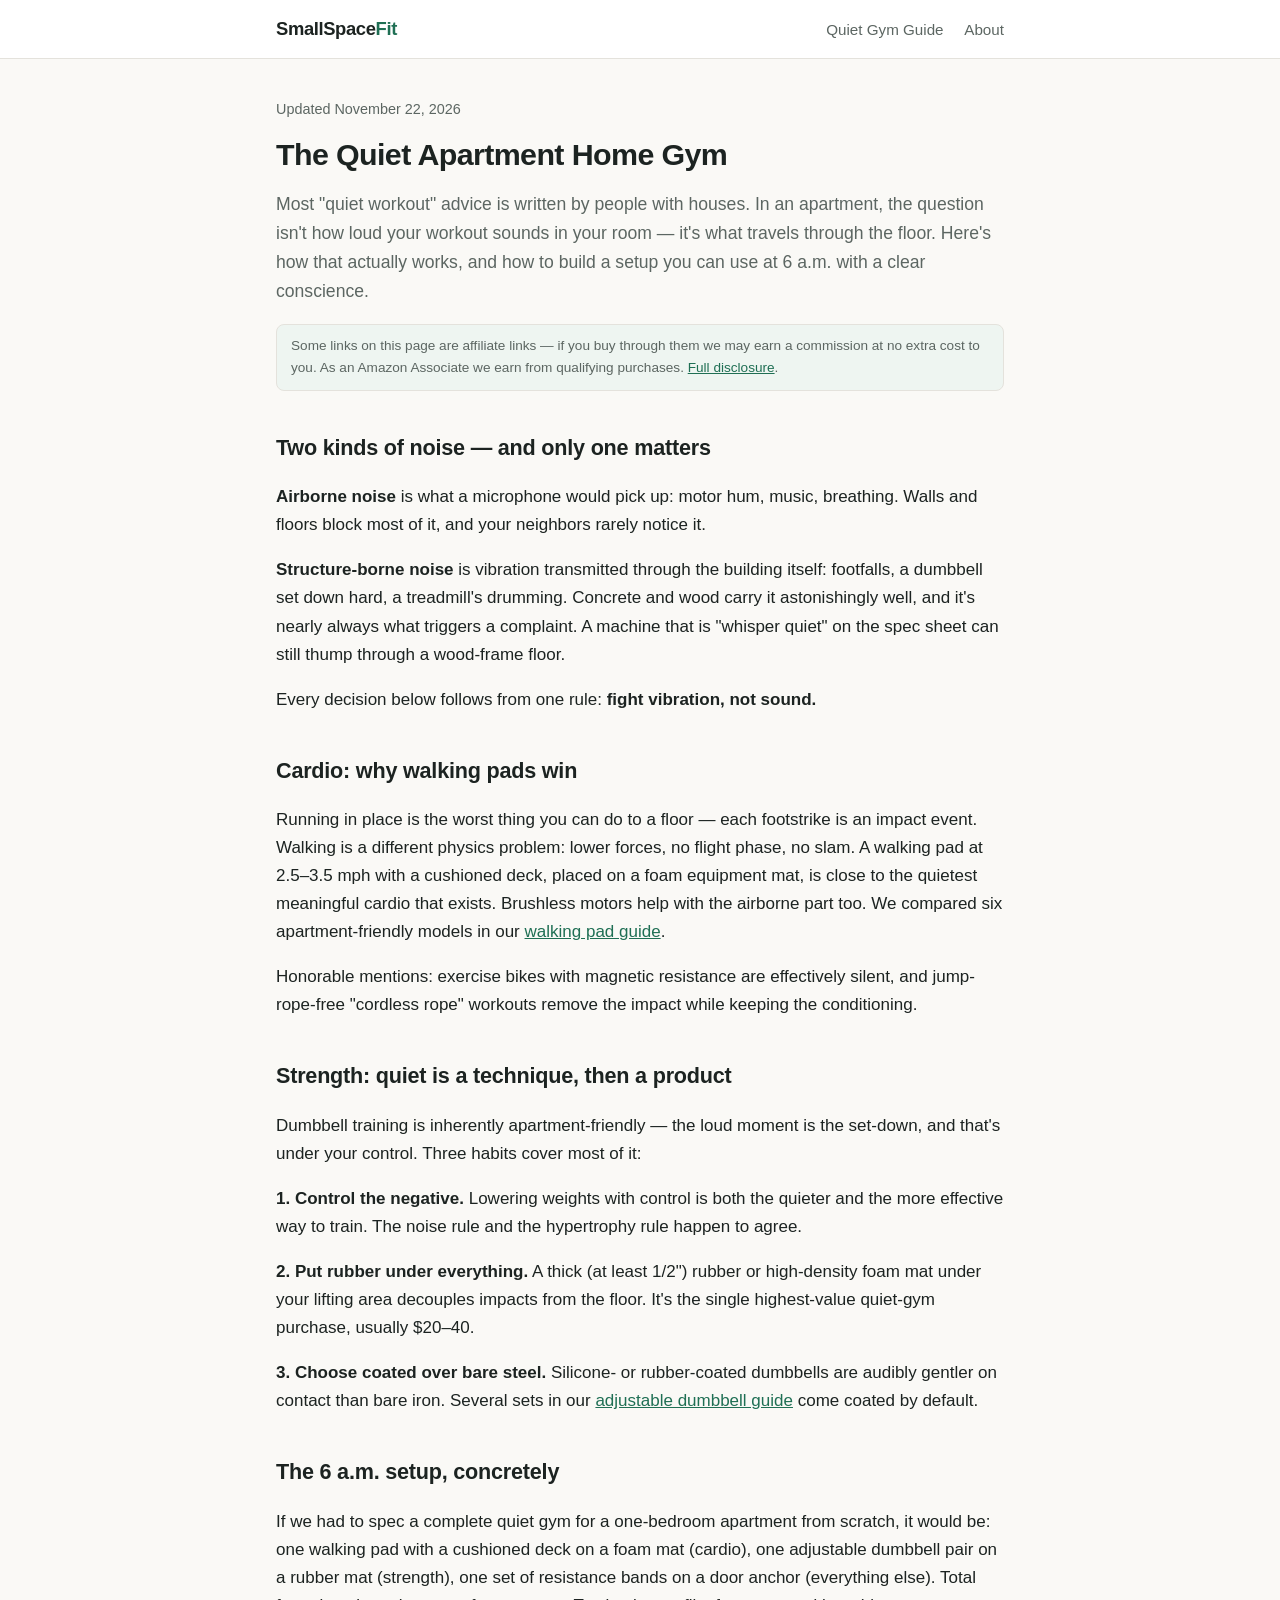
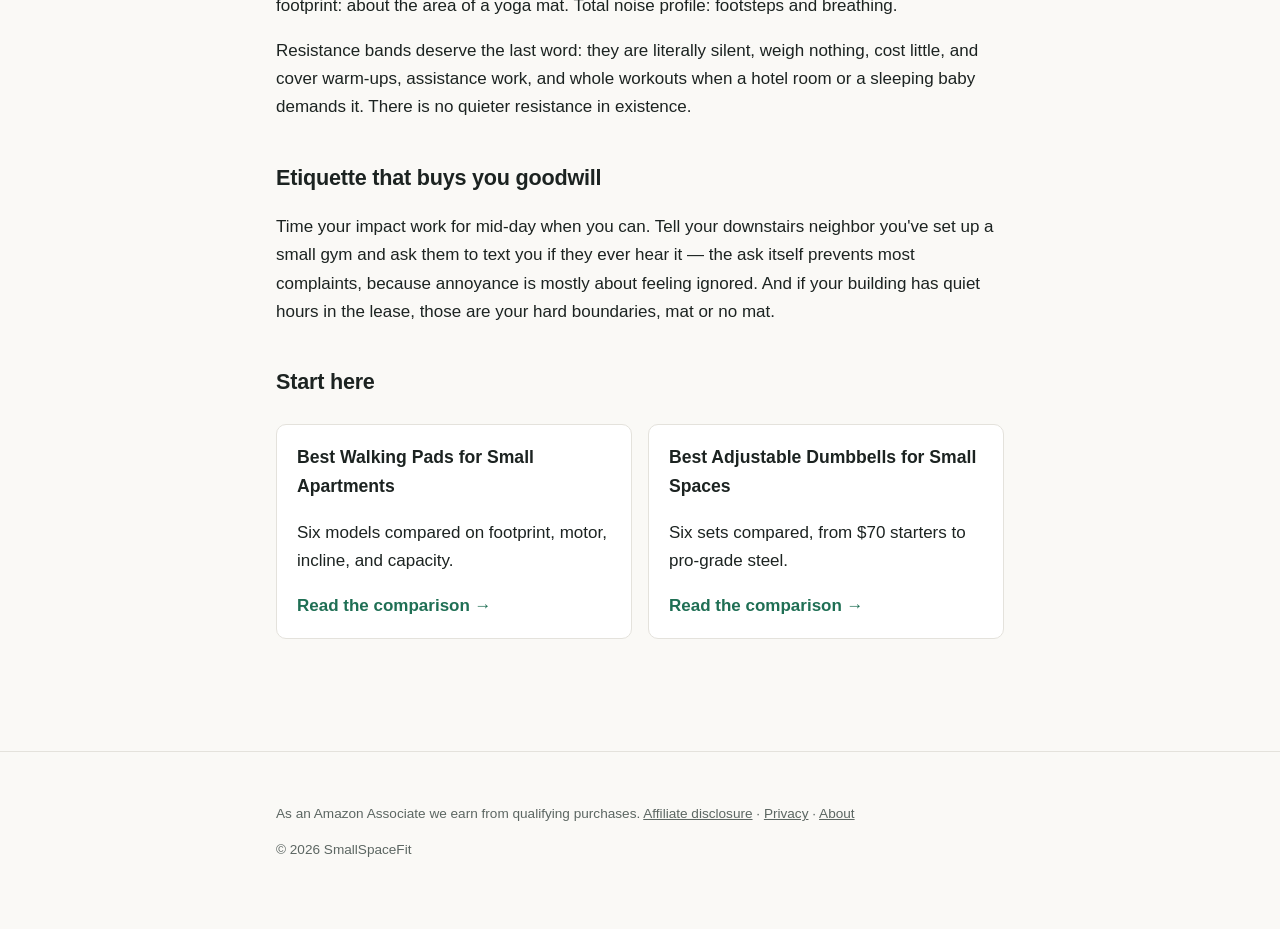
==== quiet-apartment-home-gym/index.html @ 3455dc99 "SmallSpaceFit v1: walking pads + adjustable dumbbells guides, quiet gym hub Co-Authored-By: Claude F" ====
<!DOCTYPE html>
<html lang="en">
<head>
<meta charset="utf-8">
<meta name="viewport" content="width=device-width, initial-scale=1">
<title>The Quiet Apartment Home Gym: What Neighbors Actually Hear</title>
<meta name="description" content="What makes workout gear loud in an apartment, what your downstairs neighbors actually hear, and how to build a home gym you can use at 6 a.m. without complaints.">
<link rel="canonical" href="https://s-laszlos-afk.github.io/smallspacefit/quiet-apartment-home-gym/">
<meta property="og:title" content="The Quiet Apartment Home Gym">
<meta property="og:description" content="How to work out in an apartment without a noise complaint.">
<meta property="og:type" content="article">
<link rel="stylesheet" href="../assets/style.css">
<script type="application/ld+json">
{
  "@context": "https://schema.org",
  "@type": "Article",
  "headline": "The Quiet Apartment Home Gym: What Neighbors Actually Hear",
  "datePublished": "2026-11-22",
  "dateModified": "2026-11-22",
  "author": { "@type": "Organization", "name": "SmallSpaceFit" }
}
</script>
</head>
<body>
<header class="site">
  <div class="site-inner">
    <a class="brand" href="../">SmallSpace<span>Fit</span></a>
    <nav class="main">
      <a href="./">Quiet Gym Guide</a>
      <a href="../about/">About</a>
    </nav>
  </div>
</header>
<main>
  <p class="meta">Updated November 22, 2026</p>
  <h1>The Quiet Apartment Home Gym</h1>
  <p class="lead">Most "quiet workout" advice is written by people with houses. In an apartment, the question isn't how loud your workout sounds in your room — it's what travels through the floor. Here's how that actually works, and how to build a setup you can use at 6 a.m. with a clear conscience.</p>

  <div class="disclosure">Some links on this page are affiliate links — if you buy through them we may earn a commission at no extra cost to you. As an Amazon Associate we earn from qualifying purchases. <a href="../affiliate-disclosure/">Full disclosure</a>.</div>

  <h2>Two kinds of noise — and only one matters</h2>
  <p><strong>Airborne noise</strong> is what a microphone would pick up: motor hum, music, breathing. Walls and floors block most of it, and your neighbors rarely notice it.</p>
  <p><strong>Structure-borne noise</strong> is vibration transmitted through the building itself: footfalls, a dumbbell set down hard, a treadmill's drumming. Concrete and wood carry it astonishingly well, and it's nearly always what triggers a complaint. A machine that is "whisper quiet" on the spec sheet can still thump through a wood-frame floor.</p>
  <p>Every decision below follows from one rule: <strong>fight vibration, not sound.</strong></p>

  <h2>Cardio: why walking pads win</h2>
  <p>Running in place is the worst thing you can do to a floor — each footstrike is an impact event. Walking is a different physics problem: lower forces, no flight phase, no slam. A walking pad at 2.5–3.5 mph with a cushioned deck, placed on a foam equipment mat, is close to the quietest meaningful cardio that exists. Brushless motors help with the airborne part too. We compared six apartment-friendly models in our <a href="../best-walking-pads-small-apartments/">walking pad guide</a>.</p>
  <p>Honorable mentions: exercise bikes with magnetic resistance are effectively silent, and jump-rope-free "cordless rope" workouts remove the impact while keeping the conditioning.</p>

  <h2>Strength: quiet is a technique, then a product</h2>
  <p>Dumbbell training is inherently apartment-friendly — the loud moment is the set-down, and that's under your control. Three habits cover most of it:</p>
  <p><strong>1. Control the negative.</strong> Lowering weights with control is both the quieter and the more effective way to train. The noise rule and the hypertrophy rule happen to agree.</p>
  <p><strong>2. Put rubber under everything.</strong> A thick (at least 1/2") rubber or high-density foam mat under your lifting area decouples impacts from the floor. It's the single highest-value quiet-gym purchase, usually $20–40.</p>
  <p><strong>3. Choose coated over bare steel.</strong> Silicone- or rubber-coated dumbbells are audibly gentler on contact than bare iron. Several sets in our <a href="../best-adjustable-dumbbells-small-spaces/">adjustable dumbbell guide</a> come coated by default.</p>

  <h2>The 6 a.m. setup, concretely</h2>
  <p>If we had to spec a complete quiet gym for a one-bedroom apartment from scratch, it would be: one walking pad with a cushioned deck on a foam mat (cardio), one adjustable dumbbell pair on a rubber mat (strength), one set of resistance bands on a door anchor (everything else). Total footprint: about the area of a yoga mat. Total noise profile: footsteps and breathing.</p>
  <p>Resistance bands deserve the last word: they are literally silent, weigh nothing, cost little, and cover warm-ups, assistance work, and whole workouts when a hotel room or a sleeping baby demands it. There is no quieter resistance in existence.</p>

  <h2>Etiquette that buys you goodwill</h2>
  <p>Time your impact work for mid-day when you can. Tell your downstairs neighbor you've set up a small gym and ask them to text you if they ever hear it — the ask itself prevents most complaints, because annoyance is mostly about feeling ignored. And if your building has quiet hours in the lease, those are your hard boundaries, mat or no mat.</p>

  <h2>Start here</h2>
  <div class="cards">
    <div class="card">
      <h3>Best Walking Pads for Small Apartments</h3>
      <p>Six models compared on footprint, motor, incline, and capacity.</p>
      <a class="cta" href="../best-walking-pads-small-apartments/">Read the comparison →</a>
    </div>
    <div class="card">
      <h3>Best Adjustable Dumbbells for Small Spaces</h3>
      <p>Six sets compared, from $70 starters to pro-grade steel.</p>
      <a class="cta" href="../best-adjustable-dumbbells-small-spaces/">Read the comparison →</a>
    </div>
  </div>
</main>
<footer class="site">
  <div class="site-inner">
    <p>As an Amazon Associate we earn from qualifying purchases. <a href="../affiliate-disclosure/">Affiliate disclosure</a> · <a href="../privacy/">Privacy</a> · <a href="../about/">About</a></p>
    <p>© <span id="year">2026</span> SmallSpaceFit</p>
  </div>
</footer>
<script src="../assets/site.js"></script>
</body>
</html>
---- assets/style.css ----
:root {
  --bg: #faf9f6;
  --surface: #ffffff;
  --ink: #1c2321;
  --muted: #5c6662;
  --accent: #1f6f54;
  --accent-ink: #ffffff;
  --border: #e4e2dc;
  --badge-bg: #eef5f1;
  --max: 760px;
}
@media (prefers-color-scheme: dark) {
  :root {
    --bg: #151a18;
    --surface: #1d2422;
    --ink: #e8ebe9;
    --muted: #9aa5a0;
    --accent: #4fb08c;
    --accent-ink: #0d1411;
    --border: #2b3330;
    --badge-bg: #223029;
  }
}
* { box-sizing: border-box; }
html { -webkit-text-size-adjust: 100%; }
body {
  margin: 0;
  background: var(--bg);
  color: var(--ink);
  font-family: -apple-system, BlinkMacSystemFont, "Segoe UI", Roboto, Helvetica, Arial, sans-serif;
  line-height: 1.65;
  font-size: 17px;
}
header.site {
  border-bottom: 1px solid var(--border);
  background: var(--surface);
}
.site-inner {
  max-width: var(--max);
  margin: 0 auto;
  padding: 14px 16px;
  display: flex;
  align-items: baseline;
  justify-content: space-between;
  gap: 12px;
  flex-wrap: wrap;
}
.brand { font-weight: 800; font-size: 1.15rem; letter-spacing: -0.02em; color: var(--ink); text-decoration: none; }
.brand span { color: var(--accent); }
nav.main a { color: var(--muted); text-decoration: none; margin-left: 16px; font-size: 0.95rem; }
nav.main a:hover { color: var(--accent); }
main { max-width: var(--max); margin: 0 auto; padding: 24px 16px 48px; }
h1 { font-size: 1.9rem; line-height: 1.2; letter-spacing: -0.02em; margin: 0.4em 0; }
h2 { font-size: 1.35rem; margin-top: 1.8em; letter-spacing: -0.01em; }
h3 { font-size: 1.1rem; margin-top: 1.5em; }
a { color: var(--accent); }
.meta { color: var(--muted); font-size: 0.9rem; }
.disclosure {
  background: var(--badge-bg);
  border: 1px solid var(--border);
  border-radius: 8px;
  padding: 10px 14px;
  font-size: 0.85rem;
  color: var(--muted);
  margin: 18px 0;
}
.lead { font-size: 1.1rem; color: var(--muted); }
.table-wrap { overflow-x: auto; margin: 20px -16px; padding: 0 16px; }
table { border-collapse: collapse; width: 100%; min-width: 560px; font-size: 0.92rem; background: var(--surface); border: 1px solid var(--border); border-radius: 8px; }
th, td { text-align: left; padding: 10px 12px; border-bottom: 1px solid var(--border); vertical-align: top; }
th { font-size: 0.8rem; text-transform: uppercase; letter-spacing: 0.04em; color: var(--muted); }
tr:last-child td { border-bottom: none; }
.badge {
  display: inline-block;
  background: var(--badge-bg);
  color: var(--accent);
  font-size: 0.75rem;
  font-weight: 700;
  padding: 2px 8px;
  border-radius: 999px;
  text-transform: uppercase;
  letter-spacing: 0.04em;
}
.product {
  background: var(--surface);
  border: 1px solid var(--border);
  border-radius: 10px;
  padding: 18px 20px;
  margin: 22px 0;
}
.product h3 { margin: 0 0 4px; }
.product .tier { color: var(--muted); font-size: 0.9rem; margin-bottom: 8px; }
.pros-cons { display: flex; gap: 20px; flex-wrap: wrap; margin: 12px 0; }
.pros-cons ul { margin: 6px 0; padding-left: 20px; font-size: 0.95rem; }
.pros-cons strong { font-size: 0.85rem; text-transform: uppercase; letter-spacing: 0.04em; color: var(--muted); }
a.buy {
  display: inline-block;
  background: var(--accent);
  color: var(--accent-ink);
  font-weight: 700;
  text-decoration: none;
  padding: 10px 18px;
  border-radius: 8px;
  font-size: 0.95rem;
  margin-top: 6px;
}
a.buy:hover { filter: brightness(1.08); }
.cards { display: grid; grid-template-columns: 1fr; gap: 16px; margin: 24px 0; }
@media (min-width: 600px) { .cards { grid-template-columns: 1fr 1fr; } }
.card {
  background: var(--surface);
  border: 1px solid var(--border);
  border-radius: 10px;
  padding: 18px 20px;
}
.card h2, .card h3 { margin-top: 0; }
.card a.cta { font-weight: 700; text-decoration: none; }
footer.site {
  border-top: 1px solid var(--border);
  margin-top: 40px;
  padding: 24px 16px 40px;
  color: var(--muted);
  font-size: 0.85rem;
}
footer.site .site-inner { display: block; }
footer.site a { color: var(--muted); }
.faq dt { font-weight: 700; margin-top: 16px; }
.faq dd { margin: 4px 0 0; color: var(--muted); }
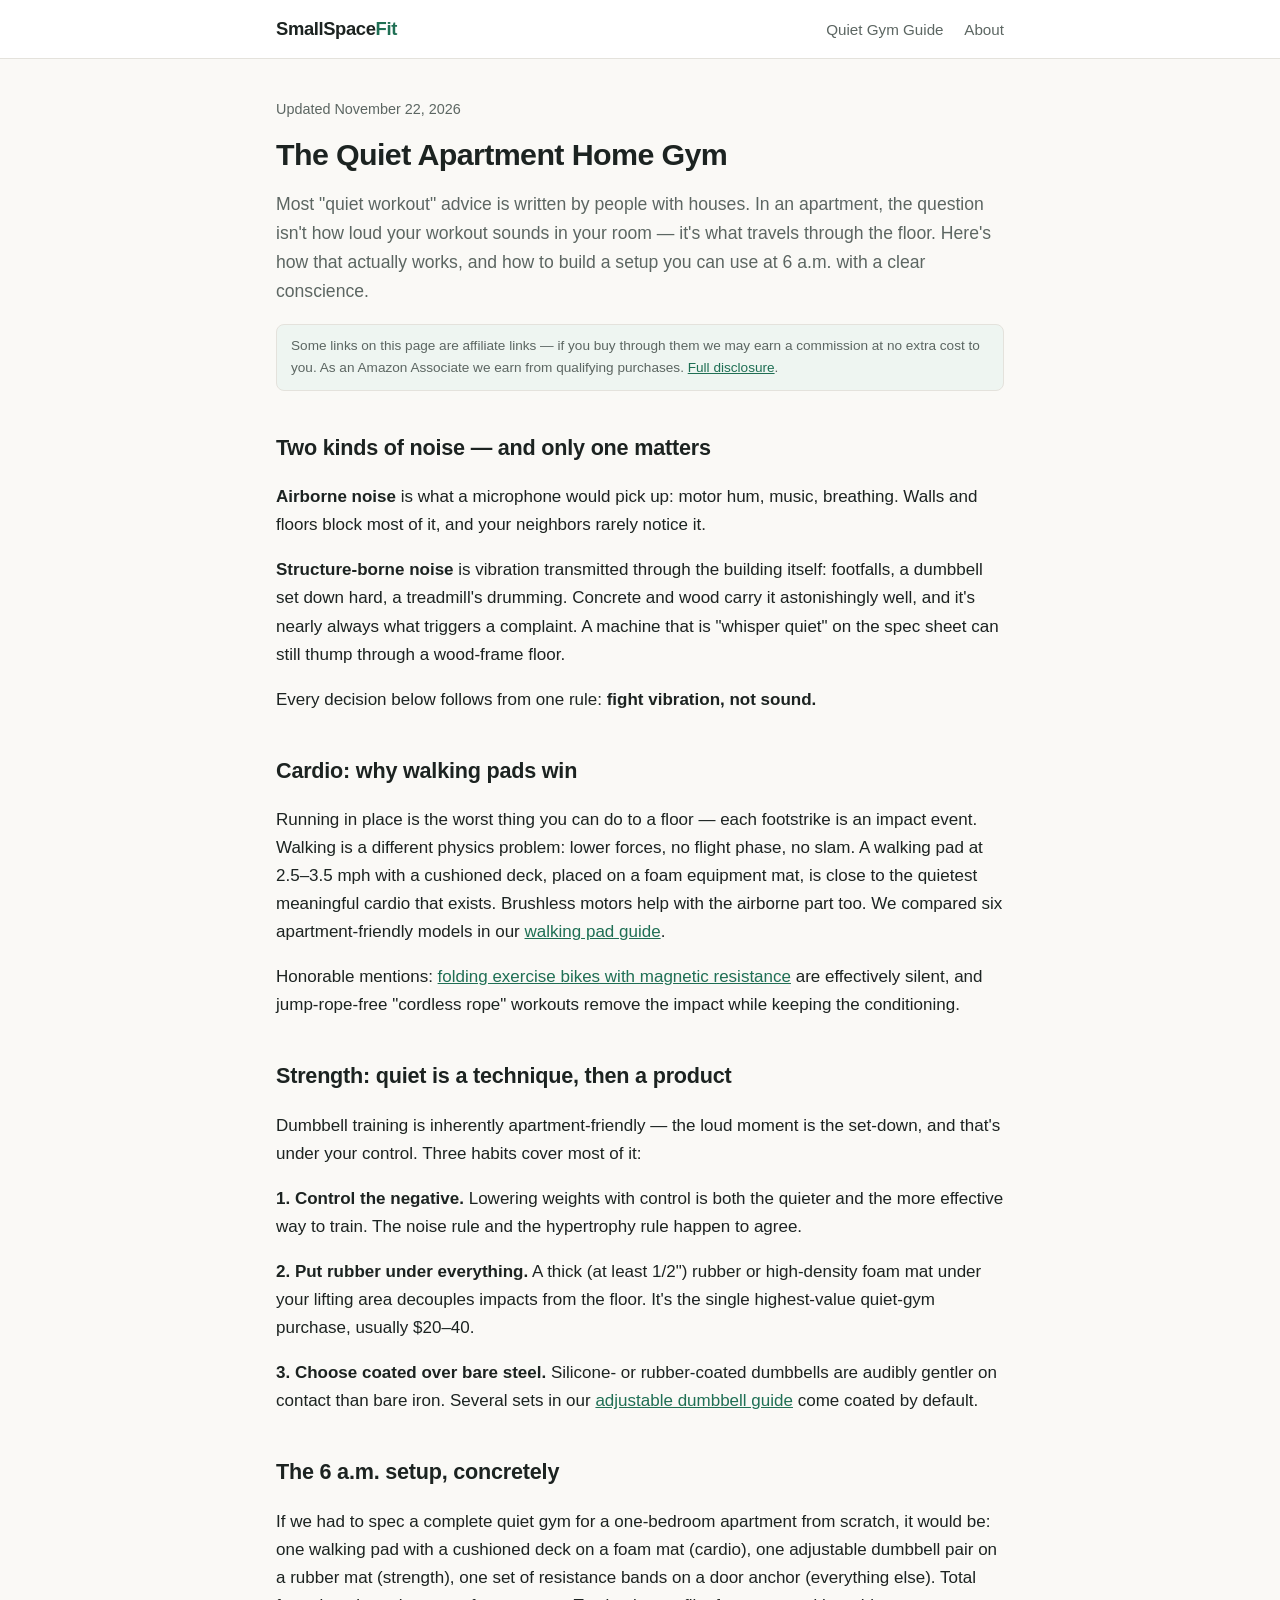
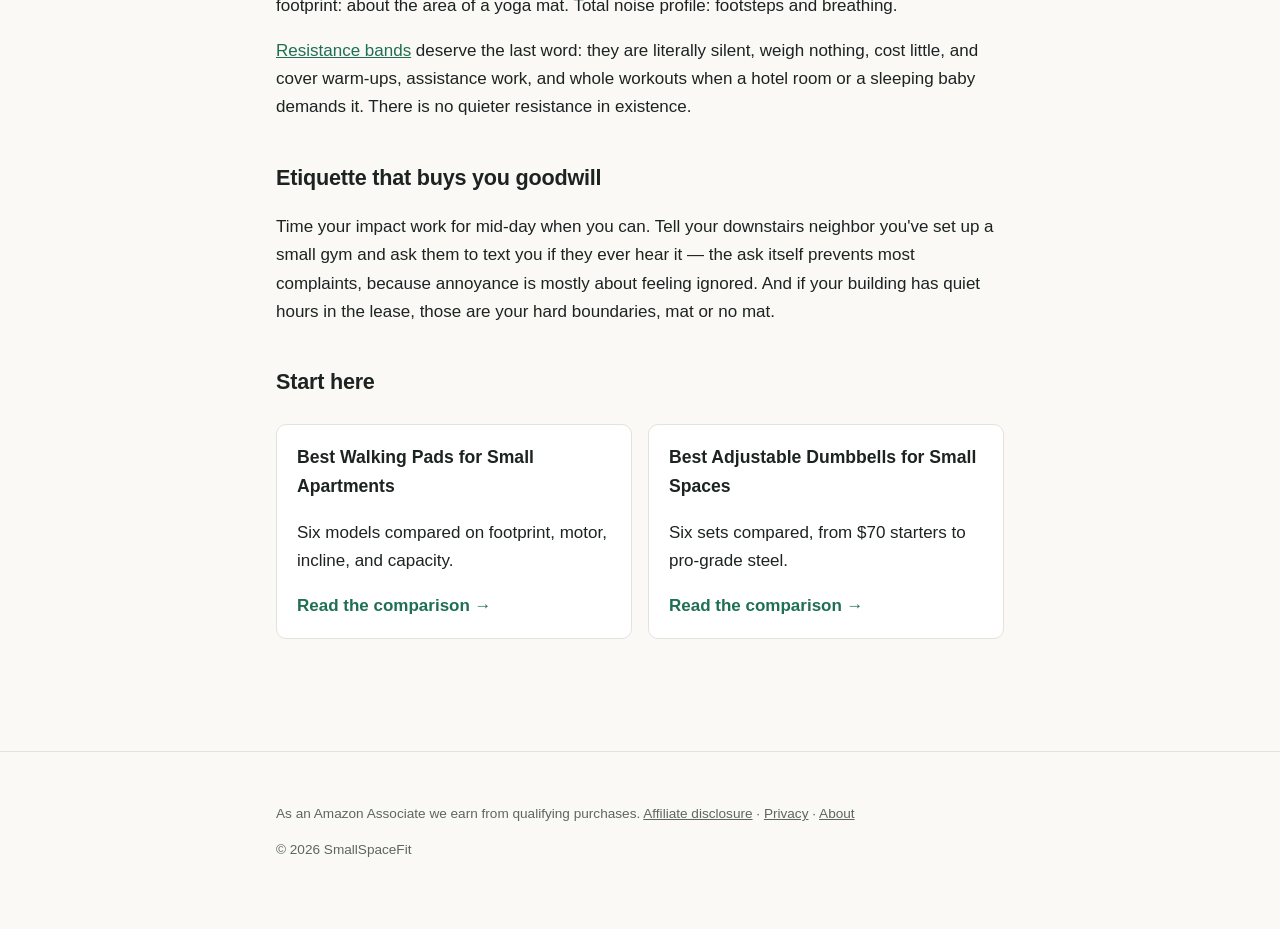
==== commit fa78abfa: "Add compact exercise bikes and resistance bands guides Co-Authored-By: Claude Fable 5 <noreply@anthr" ====
--- a/quiet-apartment-home-gym/index.html
+++ b/quiet-apartment-home-gym/index.html
@@ -45,7 +45,7 @@
 
   <h2>Cardio: why walking pads win</h2>
   <p>Running in place is the worst thing you can do to a floor — each footstrike is an impact event. Walking is a different physics problem: lower forces, no flight phase, no slam. A walking pad at 2.5–3.5 mph with a cushioned deck, placed on a foam equipment mat, is close to the quietest meaningful cardio that exists. Brushless motors help with the airborne part too. We compared six apartment-friendly models in our <a href="../best-walking-pads-small-apartments/">walking pad guide</a>.</p>
-  <p>Honorable mentions: exercise bikes with magnetic resistance are effectively silent, and jump-rope-free "cordless rope" workouts remove the impact while keeping the conditioning.</p>
+  <p>Honorable mentions: <a href="../best-compact-exercise-bikes-apartments/">folding exercise bikes with magnetic resistance</a> are effectively silent, and jump-rope-free "cordless rope" workouts remove the impact while keeping the conditioning.</p>
 
   <h2>Strength: quiet is a technique, then a product</h2>
   <p>Dumbbell training is inherently apartment-friendly — the loud moment is the set-down, and that's under your control. Three habits cover most of it:</p>
@@ -55,7 +55,7 @@
 
   <h2>The 6 a.m. setup, concretely</h2>
   <p>If we had to spec a complete quiet gym for a one-bedroom apartment from scratch, it would be: one walking pad with a cushioned deck on a foam mat (cardio), one adjustable dumbbell pair on a rubber mat (strength), one set of resistance bands on a door anchor (everything else). Total footprint: about the area of a yoga mat. Total noise profile: footsteps and breathing.</p>
-  <p>Resistance bands deserve the last word: they are literally silent, weigh nothing, cost little, and cover warm-ups, assistance work, and whole workouts when a hotel room or a sleeping baby demands it. There is no quieter resistance in existence.</p>
+  <p><a href="../best-resistance-bands-apartment-gym/">Resistance bands</a> deserve the last word: they are literally silent, weigh nothing, cost little, and cover warm-ups, assistance work, and whole workouts when a hotel room or a sleeping baby demands it. There is no quieter resistance in existence.</p>
 
   <h2>Etiquette that buys you goodwill</h2>
   <p>Time your impact work for mid-day when you can. Tell your downstairs neighbor you've set up a small gym and ask them to text you if they ever hear it — the ask itself prevents most complaints, because annoyance is mostly about feeling ignored. And if your building has quiet hours in the lease, those are your hard boundaries, mat or no mat.</p>
